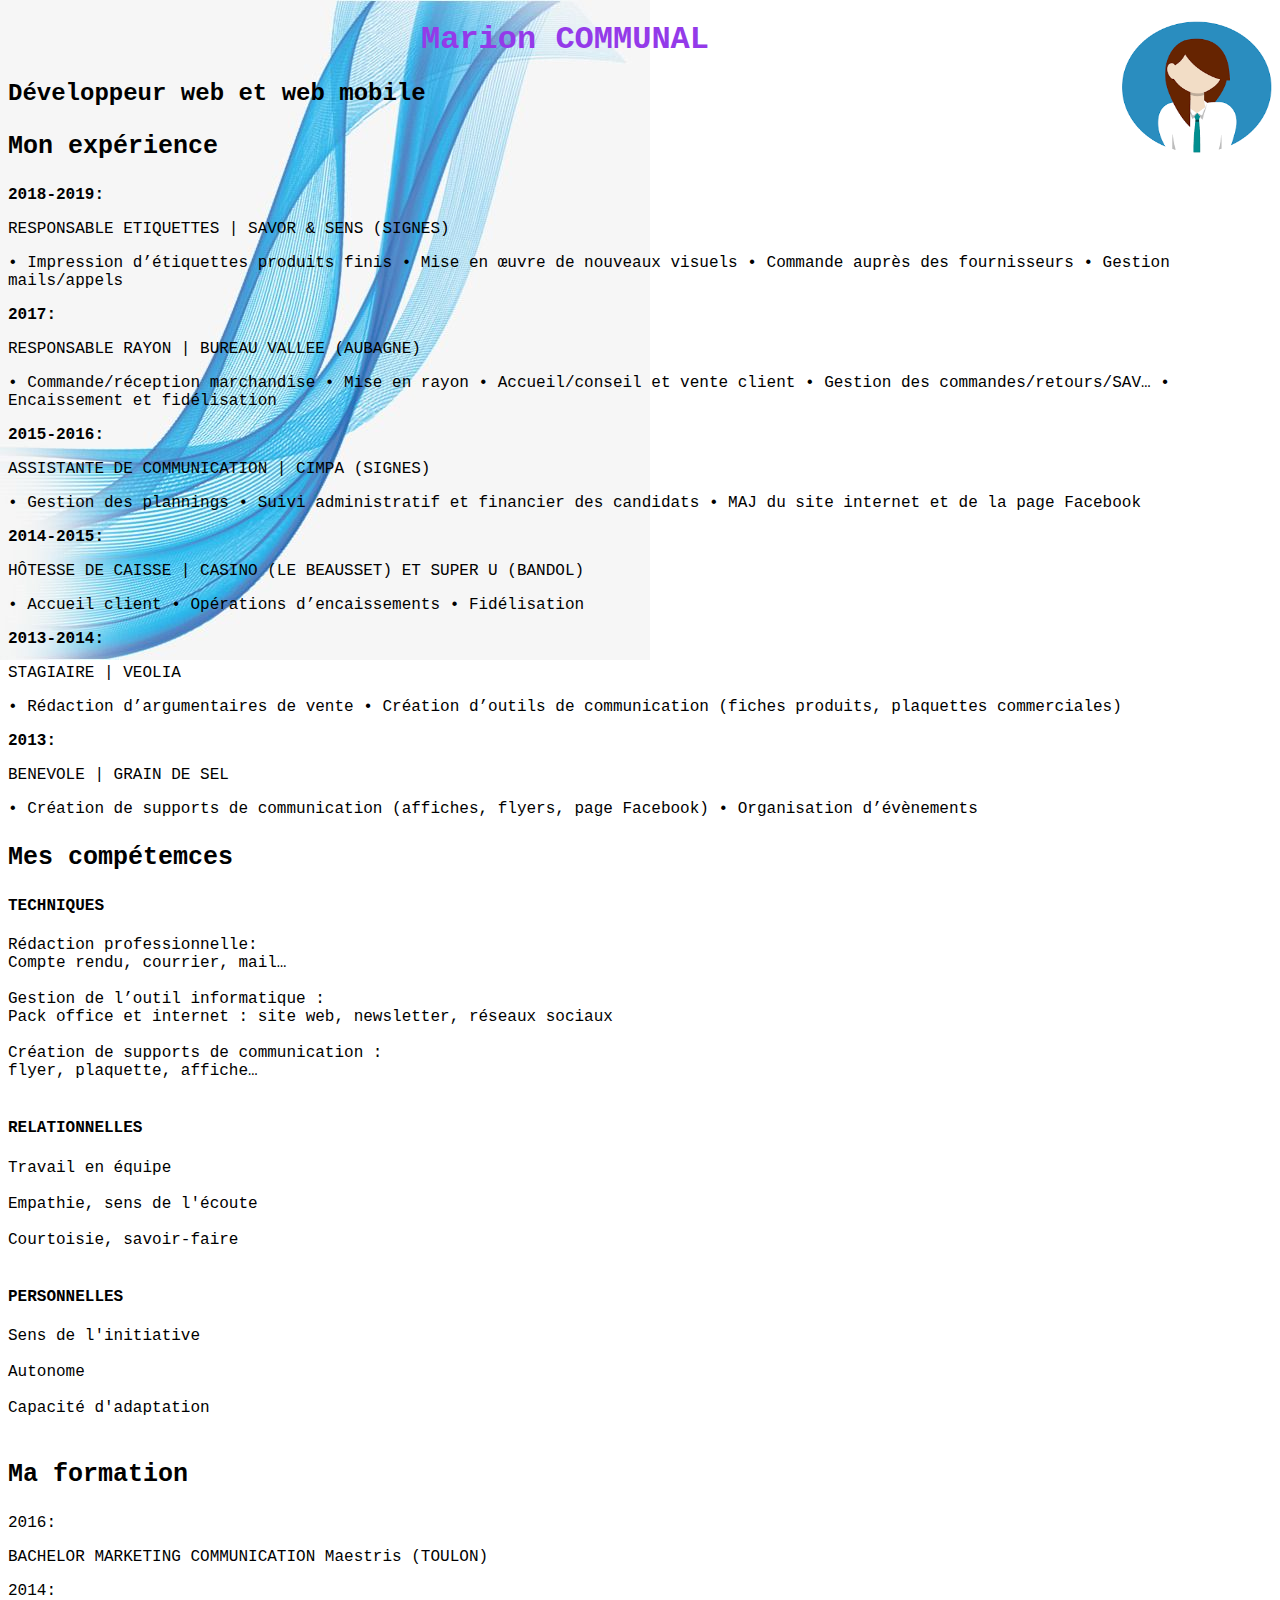
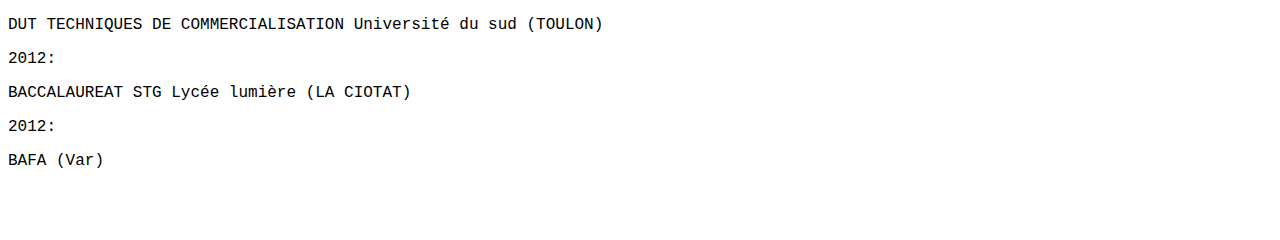
==== Index.html @ 7647b315 "-CV" ====
<!DOCTYPE html>
<html lang="fr">
<head>
    <link rel="stylesheet" href="Style.css">
    <meta charset="UTF-8">
    <meta name="viewport" content="width=device-width, initial-scale=1.0">
    <meta http-equiv="X-UA-Compatible" content="ie=edge">
    <title>CV Mlle Marion COMMUNAL</title>
</head>
<body>
<header>
<div><img id="logo" src="photo cv.png"></div>
    <h1>Marion COMMUNAL</h1>
    <h2>Développeur web et web mobile</h2>
</header>

<h3>Mon expérience</h3>
<li><span class="annee">2018-2019:</span></li>
<p> RESPONSABLE ETIQUETTES | SAVOR & SENS (SIGNES)</p>
<p> • Impression d’étiquettes produits finis
        • Mise en œuvre de nouveaux visuels
        • Commande auprès des fournisseurs
        • Gestion mails/appels</p>

<li><span class="annee">2017:</span></li>
<p>RESPONSABLE RAYON | BUREAU VALLEE (AUBAGNE)</p>
<p>• Commande/réception marchandise
        • Mise en rayon
        • Accueil/conseil et vente client
        • Gestion des commandes/retours/SAV…
        • Encaissement et fidélisation</p>
        

<li><span class="annee">2015-2016:</span></li>
<p>ASSISTANTE DE COMMUNICATION | CIMPA (SIGNES)</p>
<p>• Gestion des plannings
        • Suivi administratif et financier des candidats
        • MAJ du site internet et de la page Facebook</p>

<li><span class="annee">2014-2015:</span></li>
<p>HÔTESSE DE CAISSE | CASINO (LE BEAUSSET) ET SUPER U (BANDOL)</p>
<p>• Accueil client
        • Opérations d’encaissements
        • Fidélisation</p>      

<li><span class="annee">2013-2014:</span></li>
<p>STAGIAIRE | VEOLIA</p>
<p>• Rédaction d’argumentaires de vente
        • Création d’outils de communication
        (fiches produits, plaquettes commerciales)</p>     

<li><span class="annee">2013:</span></li>
<p>BENEVOLE | GRAIN DE SEL</p>
<p> • Création de supports de communication
        (affiches, flyers, page Facebook)
        • Organisation d’évènements</p>

<h3>Mes compétemces</h3>
<h4>TECHNIQUES</h4>
<li>Rédaction professionnelle: <br> Compte rendu, courrier, mail…</li> <br>
<li>Gestion de l’outil informatique : <br> Pack office et internet : site web, newsletter, réseaux sociaux</li> <br>
<li>Création de supports de communication : <br> flyer, plaquette, affiche…</li> <br>
<h4>RELATIONNELLES</h4>
<li>Travail en équipe </li> <br>
<li> Empathie, sens de l'écoute </li> <br>
<li>Courtoisie, savoir-faire </li> <br>      
<h4>PERSONNELLES</h4>
<li>Sens de l'initiative </li> <br>
<li> Autonome</li> <br>
<li>Capacité d'adaptation </li> <br>  

<h3>Ma formation</h3>
<li>2016:</li>
<p>BACHELOR MARKETING COMMUNICATION Maestris (TOULON)</p>
<li>2014:</li>
<p>DUT TECHNIQUES DE COMMERCIALISATION Université du sud (TOULON)</p>
<li>2012:</li>
<p>BACCALAUREAT STG Lycée lumière (LA CIOTAT)</p>
<li>2012:</li>
<p>BAFA (Var)</p>
</body>
</html>
---- Style.css ----
h1{
    text-align:center;color:rgb(148, 58, 233)
}
#logo
{
  float: right;
  width: 150px;
  height: 150px;
}
body{
    background-image: url("fond cv.jpg");
    background-repeat: no-repeat;
    min-height: 100%;
    min-width: 1024px;
    
}
body{
    font-family: 'Inconsolata', monospace;
}
.annee
{
font-weight:bold;
}
h3{
    font-size:25px
}
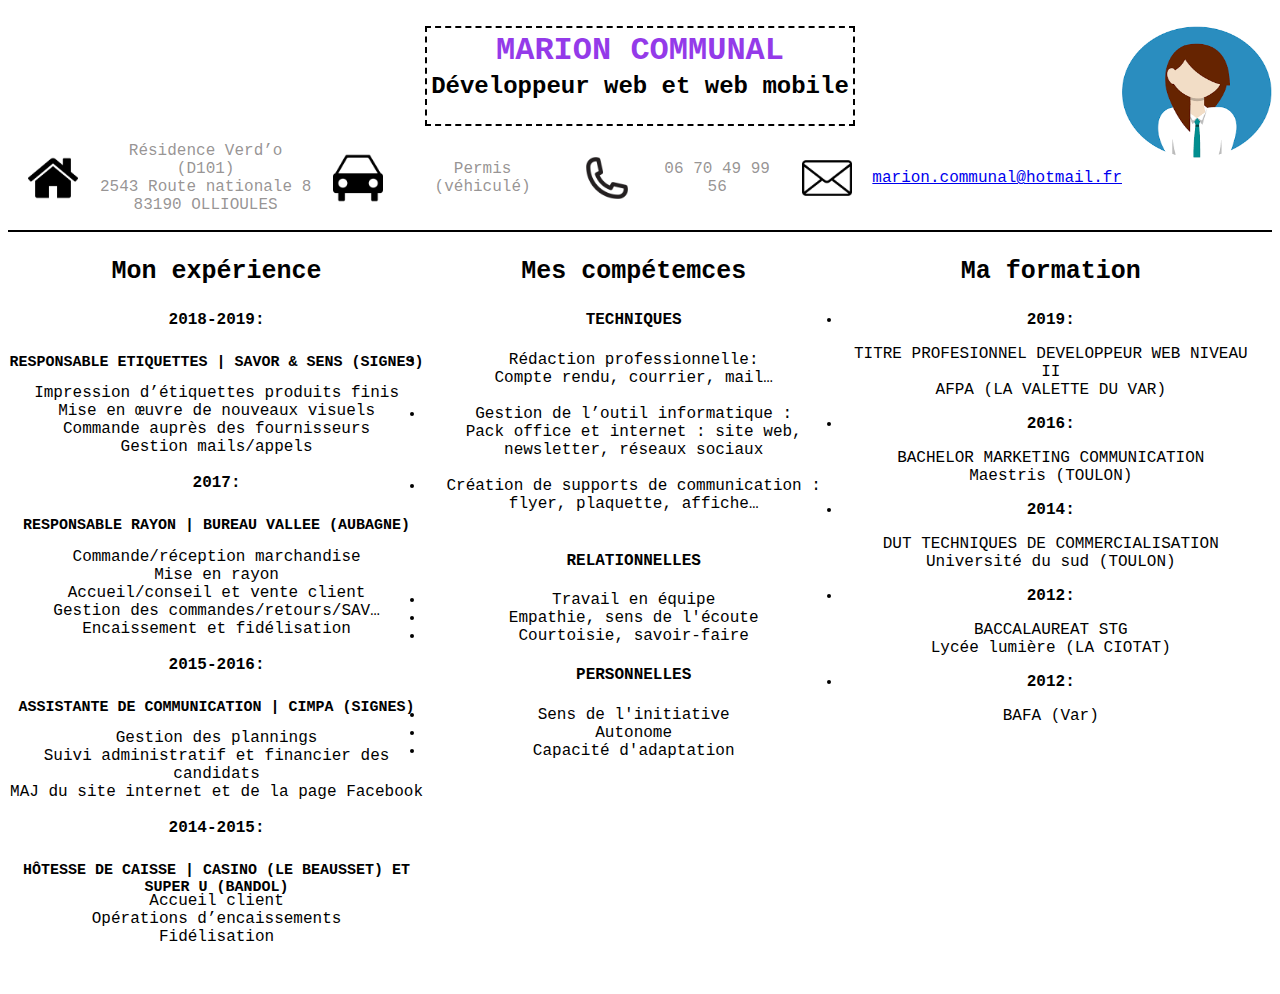
==== commit 4350b8bf: "MAJ CSS" ====
--- a/Index.html
+++ b/Index.html
@@ -9,74 +9,80 @@
 </head>
 <body>
 <header>
-<div><img id="logo" src="photo cv.png"></div>
-    <h1>Marion COMMUNAL</h1>
-    <h2>Développeur web et web mobile</h2>
+        <br>
+<div><img class="logo" src="photo cv.png"></div>
+  
+<div class="titre"><h1>MARION COMMUNAL</h1>
+    <h2>Développeur web et web mobile</h2></div>
+    <nav>
+ <div class=style><img class="maison" src="maison.png">
+<p>Résidence Verd’o (D101)<br>2543 Route nationale 8<br> 83190 OLLIOULES </p></div>
+<div class=style1><img class="car" src="car.png">
+<p>Permis (véhiculé)</p></div>
+<div class=style2><img class="phone" src="phone.png">
+<p>06 70 49 99 56</p></div>
+<div class=style3><img class="enveloppe" src="enveloppe.png">
+<a href="mailto:marion.communal@hotmail.fr">marion.communal@hotmail.fr</a></div>     
+    </nav>
 </header>
-
+<section class="colone1"> 
 <h3>Mon expérience</h3>
 <li><span class="annee">2018-2019:</span></li>
-<p> RESPONSABLE ETIQUETTES | SAVOR & SENS (SIGNES)</p>
-<p> • Impression d’étiquettes produits finis
-        • Mise en œuvre de nouveaux visuels
-        • Commande auprès des fournisseurs
-        • Gestion mails/appels</p>
+<h5> RESPONSABLE ETIQUETTES | SAVOR & SENS (SIGNES)</h5>
+<li>Impression d’étiquettes produits finis</li>
+<li>Mise en œuvre de nouveaux visuels</li>
+<li>Commande auprès des fournisseurs</li>
+<li>Gestion mails/appels</li><br>
 
 <li><span class="annee">2017:</span></li>
-<p>RESPONSABLE RAYON | BUREAU VALLEE (AUBAGNE)</p>
-<p>• Commande/réception marchandise
-        • Mise en rayon
-        • Accueil/conseil et vente client
-        • Gestion des commandes/retours/SAV…
-        • Encaissement et fidélisation</p>
-        
+<h5>RESPONSABLE RAYON | BUREAU VALLEE (AUBAGNE)</h5>
+<li>Commande/réception marchandise</li>
+<li>Mise en rayon</li>
+<li>Accueil/conseil et vente client</li>
+<li>Gestion des commandes/retours/SAV…</li>
+<li>Encaissement et fidélisation</li><br>
 
 <li><span class="annee">2015-2016:</span></li>
-<p>ASSISTANTE DE COMMUNICATION | CIMPA (SIGNES)</p>
-<p>• Gestion des plannings
-        • Suivi administratif et financier des candidats
-        • MAJ du site internet et de la page Facebook</p>
+<h5>ASSISTANTE DE COMMUNICATION | CIMPA (SIGNES)</h5>
+<li>Gestion des plannings</li>
+<li>Suivi administratif et financier des candidats</li>
+<li>MAJ du site internet et de la page Facebook</li><br>
 
 <li><span class="annee">2014-2015:</span></li>
-<p>HÔTESSE DE CAISSE | CASINO (LE BEAUSSET) ET SUPER U (BANDOL)</p>
-<p>• Accueil client
-        • Opérations d’encaissements
-        • Fidélisation</p>      
+<h5>HÔTESSE DE CAISSE | CASINO (LE BEAUSSET) ET SUPER U (BANDOL)</h5>
+<li>Accueil client</li>
+<li>Opérations d’encaissements</li>
+<li>Fidélisation</li><br>
+</section>
 
-<li><span class="annee">2013-2014:</span></li>
-<p>STAGIAIRE | VEOLIA</p>
-<p>• Rédaction d’argumentaires de vente
-        • Création d’outils de communication
-        (fiches produits, plaquettes commerciales)</p>     
-
-<li><span class="annee">2013:</span></li>
-<p>BENEVOLE | GRAIN DE SEL</p>
-<p> • Création de supports de communication
-        (affiches, flyers, page Facebook)
-        • Organisation d’évènements</p>
-
+<section class="colone2"> 
 <h3>Mes compétemces</h3>
 <h4>TECHNIQUES</h4>
 <li>Rédaction professionnelle: <br> Compte rendu, courrier, mail…</li> <br>
-<li>Gestion de l’outil informatique : <br> Pack office et internet : site web, newsletter, réseaux sociaux</li> <br>
+<li>Gestion de l’outil informatique : <br> Pack office et internet : site web,<br> newsletter, réseaux sociaux</li> <br>
 <li>Création de supports de communication : <br> flyer, plaquette, affiche…</li> <br>
 <h4>RELATIONNELLES</h4>
-<li>Travail en équipe </li> <br>
-<li> Empathie, sens de l'écoute </li> <br>
-<li>Courtoisie, savoir-faire </li> <br>      
+<li>Travail en équipe </li>
+<li> Empathie, sens de l'écoute </li> 
+<li>Courtoisie, savoir-faire </li>      
 <h4>PERSONNELLES</h4>
-<li>Sens de l'initiative </li> <br>
-<li> Autonome</li> <br>
-<li>Capacité d'adaptation </li> <br>  
+<li>Sens de l'initiative </li> 
+<li> Autonome</li> 
+<li>Capacité d'adaptation </li> 
+</section>
 
+<section class="colone3"> 
 <h3>Ma formation</h3>
-<li>2016:</li>
-<p>BACHELOR MARKETING COMMUNICATION Maestris (TOULON)</p>
-<li>2014:</li>
-<p>DUT TECHNIQUES DE COMMERCIALISATION Université du sud (TOULON)</p>
-<li>2012:</li>
-<p>BACCALAUREAT STG Lycée lumière (LA CIOTAT)</p>
-<li>2012:</li>
+<li><span class="annee">2019:</span></li>
+<p>TITRE PROFESIONNEL DEVELOPPEUR WEB NIVEAU II<br>AFPA (LA VALETTE DU VAR)</p>
+<li><span class="annee">2016:</span></li>
+<p>BACHELOR MARKETING COMMUNICATION<br>Maestris (TOULON)</p>
+<li><span class="annee">2014:</span></li>
+<p>DUT TECHNIQUES DE COMMERCIALISATION<br>Université du sud (TOULON)</p>
+<li><span class="annee">2012:</span></li>
+<p>BACCALAUREAT STG<br>Lycée lumière (LA CIOTAT)</p>
+<li><span class="annee">2012:</span></li>
 <p>BAFA (Var)</p>
+</section>
 </body>
 </html>--- a/Style.css
+++ b/Style.css
@@ -1,26 +1,133 @@
-h1{
-    text-align:center;color:rgb(148, 58, 233)
+header{
+    width: 100%;
+    text-align: center;
+    border-block-end: 2px solid;
 }
-#logo
+.logo
 {
   float: right;
   width: 150px;
   height: 150px;
 }
+.titre{
+    border: 2px dashed;
+    width: fit-content;
+    margin-left: auto;
+    margin-right: auto;
+    margin-top: 0px;
+padding: 4px;
+}
+nav{
+display: inline-block;
+display: flex;
+justify-content: space-around;
+align-items: center;
+color: rgba(124, 120, 120, 0.795);
+}
+#banniere_image
+{
+    margin-top: 15px;
+    height: 200px;
+    border-radius: 5px;
+    background: url('banniere.png') no-repeat;
+    position: relative;
+    box-shadow: 0px 4px 4px #1c1a19;
+    margin-bottom: 25px;
+}
+.style{
+    display: flex;
+    align-items: center;
+}
+.style1{
+    display: flex;
+    align-items: center;
+}
+.style2{
+    display: flex;
+    align-items: center;
+}
+.style3{
+    display: flex;
+    align-items: center;
+}
+.maison{
+    float: left;
+    width: 50px;
+  height: 50px;
+  padding:20px;
+  margin-top:  0px;
+}
+.car{
+    float: left;
+    width: 50px;
+  height: 50px;
+  padding:20px;
+  margin-top:  0px;
+}
+.phone{
+    float: left;
+    width: 50px;
+  height: 50px;
+  padding:20px;
+  margin-top:  0px;
+}
+.enveloppe{
+    float: left;
+    width: 50px;
+  height: 50px;
+  padding:20px;
+  margin-top:  0px;
+}
+h1{
+    text-align:center;color:rgb(148, 58, 233);
+    margin-top: 0px;
+    padding: 0px;
+    height: 20px;
+}
+
+h3{
+    font-size:25px;
+    text-align: center;
+    border: 3px;
+}
+h3:hover{
+    letter-spacing: 1ch;
+    text-decoration: underline;
+    color: rgb(197, 24, 91); 
+    transition: 2s;
+}
+h5{
+    font-size: 15px;
+    height: 5px;
+}
 body{
-    background-image: url("fond cv.jpg");
+    display: flex;
+    flex-wrap: wrap;
+    font-family: 'Inconsolata', monospace;
+    background-image: url("fond cv.jpg")
     background-repeat: no-repeat;
     min-height: 100%;
     min-width: 1024px;
-    
-}
-body{
-    font-family: 'Inconsolata', monospace;
 }
 .annee
 {
 font-weight:bold;
 }
-h3{
-    font-size:25px
+.colone1{
+    text-align: center;
+    width: 33%;
+    min-width: 200px;
+    height: 300px;
+}
+.colone2{
+    text-align: center;
+    width: 33%;
+    min-width: 200px;
+    height: 300px;
+}
+.colone3{
+    text-align: center;
+    width: 33%;
+    min-width: 200px;
+    height: 300px;
 }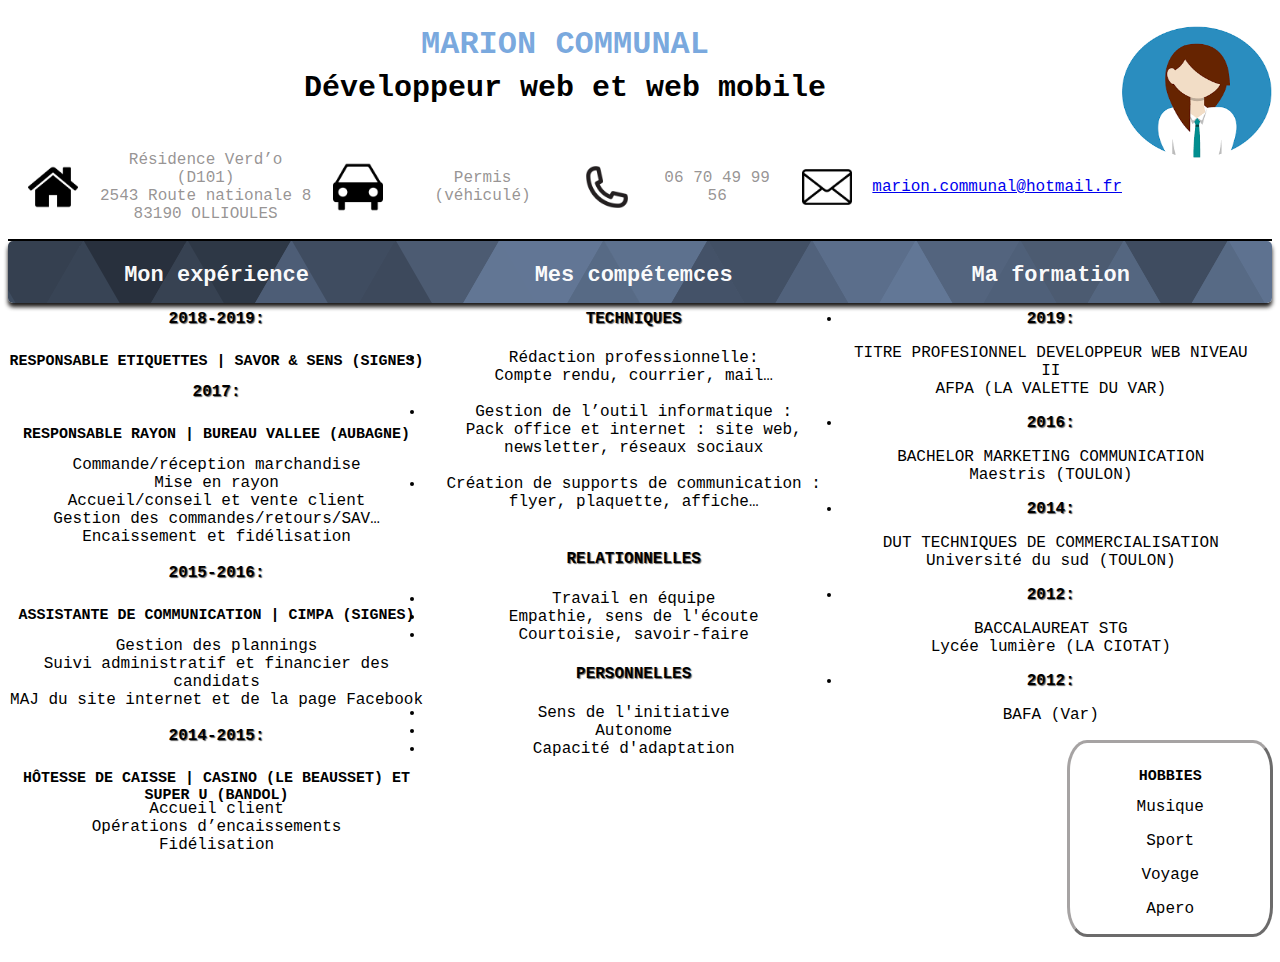
==== commit 5d6b9366: "Finition CV" ====
--- a/Index.html
+++ b/Index.html
@@ -11,9 +11,9 @@
 <header>
         <br>
 <div><img class="logo" src="photo cv.png"></div>
-  
-<div class="titre"><h1>MARION COMMUNAL</h1>
-    <h2>Développeur web et web mobile</h2></div>
+
+<div class="MC"><h1>MARION COMMUNAL</h1></div>
+    <div class="DEV"><h2>Développeur web et web mobile</h2></div>
     <nav>
  <div class=style><img class="maison" src="maison.png">
 <p>Résidence Verd’o (D101)<br>2543 Route nationale 8<br> 83190 OLLIOULES </p></div>
@@ -22,67 +22,122 @@
 <div class=style2><img class="phone" src="phone.png">
 <p>06 70 49 99 56</p></div>
 <div class=style3><img class="enveloppe" src="enveloppe.png">
-<a href="mailto:marion.communal@hotmail.fr">marion.communal@hotmail.fr</a></div>     
+<a href="mailto:marion.communal@hotmail.fr">marion.communal@hotmail.fr</a></div>
     </nav>
 </header>
-<section class="colone1"> 
-<h3>Mon expérience</h3>
-<li><span class="annee">2018-2019:</span></li>
-<h5> RESPONSABLE ETIQUETTES | SAVOR & SENS (SIGNES)</h5>
-<li>Impression d’étiquettes produits finis</li>
-<li>Mise en œuvre de nouveaux visuels</li>
-<li>Commande auprès des fournisseurs</li>
-<li>Gestion mails/appels</li><br>
+   <div id="banniere_image">
+<div class="tableau">
+    <section class="colone1">
+        <h3>Mon expérience</h3>
+        <li><span class="annee">2018-2019:</span></li>
 
-<li><span class="annee">2017:</span></li>
-<h5>RESPONSABLE RAYON | BUREAU VALLEE (AUBAGNE)</h5>
-<li>Commande/réception marchandise</li>
-<li>Mise en rayon</li>
-<li>Accueil/conseil et vente client</li>
-<li>Gestion des commandes/retours/SAV…</li>
-<li>Encaissement et fidélisation</li><br>
+        <!-- Version de base -->
+        <!-- <div class=derouler>
+           <h5> RESPONSABLE ETIQUETTES | SAVOR & SENS (SIGNES)</h5>
+        <li>Impression d’étiquettes produits finis</li>
+        <li>Mise en œuvre de nouveaux visuels</li>
+        <li>Commande auprès des fournisseurs</li>
+        <li>Gestion mails/appels</li>
+        </div> -->
 
-<li><span class="annee">2015-2016:</span></li>
-<h5>ASSISTANTE DE COMMUNICATION | CIMPA (SIGNES)</h5>
-<li>Gestion des plannings</li>
-<li>Suivi administratif et financier des candidats</li>
-<li>MAJ du site internet et de la page Facebook</li><br>
 
-<li><span class="annee">2014-2015:</span></li>
-<h5>HÔTESSE DE CAISSE | CASINO (LE BEAUSSET) ET SUPER U (BANDOL)</h5>
-<li>Accueil client</li>
-<li>Opérations d’encaissements</li>
-<li>Fidélisation</li><br>
-</section>
+        <!-- 2eme implémentation -->
+        <!-- .divendiv{
+            overflow: hidden;
+            height: 50px;
+            transition: height 2s;
+        }
 
-<section class="colone2"> 
-<h3>Mes compétemces</h3>
-<h4>TECHNIQUES</h4>
-<li>Rédaction professionnelle: <br> Compte rendu, courrier, mail…</li> <br>
-<li>Gestion de l’outil informatique : <br> Pack office et internet : site web,<br> newsletter, réseaux sociaux</li> <br>
-<li>Création de supports de communication : <br> flyer, plaquette, affiche…</li> <br>
-<h4>RELATIONNELLES</h4>
-<li>Travail en équipe </li>
-<li> Empathie, sens de l'écoute </li> 
-<li>Courtoisie, savoir-faire </li>      
-<h4>PERSONNELLES</h4>
-<li>Sens de l'initiative </li> 
-<li> Autonome</li> 
-<li>Capacité d'adaptation </li> 
-</section>
+        #someId:hover ~ #someDiv {
+            max-height: 150px;
+        }
 
-<section class="colone3"> 
-<h3>Ma formation</h3>
-<li><span class="annee">2019:</span></li>
-<p>TITRE PROFESIONNEL DEVELOPPEUR WEB NIVEAU II<br>AFPA (LA VALETTE DU VAR)</p>
-<li><span class="annee">2016:</span></li>
-<p>BACHELOR MARKETING COMMUNICATION<br>Maestris (TOULON)</p>
-<li><span class="annee">2014:</span></li>
-<p>DUT TECHNIQUES DE COMMERCIALISATION<br>Université du sud (TOULON)</p>
-<li><span class="annee">2012:</span></li>
-<p>BACCALAUREAT STG<br>Lycée lumière (LA CIOTAT)</p>
-<li><span class="annee">2012:</span></li>
-<p>BAFA (Var)</p>
-</section>
+        .derouler{
+            max-height: 0px;
+            overflow-y: hidden;
+        } -->
+        <!-- <div class="divendiv">
+            <h5 id="someId">RESPONSABLE ETIQUETTES | SAVOR & SENS (SIGNES)</h5>
+        </div>
+        <div id="someDiv" class="derouler">
+            <li>Impression d’étiquettes produits finis</li>
+            <li>Mise en œuvre de nouveaux visuels</li>
+            <li>Commande auprès des fournisseurs</li>
+            <li>Gestion mails/appels</li>
+        </div> -->
+
+        <!-- 3eme implémentation: ca va marcher on est confiants ! -->
+        <div class="divendehorsdediv">
+            <h5>RESPONSABLE ETIQUETTES | SAVOR & SENS (SIGNES)</h5>
+            <div class="derouler">
+                <li>Impression d’étiquettes produits finis</li>
+                <li>Mise en œuvre de nouveaux visuels</li>
+                <li>Commande auprès des fournisseurs</li>
+                <li>Gestion mails/appels</li>
+            </div>
+        </div>
+
+        <li><span class="annee">2017:</span></li>
+        <h5>RESPONSABLE RAYON | BUREAU VALLEE (AUBAGNE)</h5>
+        <li>Commande/réception marchandise</li>
+        <li>Mise en rayon</li>
+        <li>Accueil/conseil et vente client</li>
+        <li>Gestion des commandes/retours/SAV…</li>
+        <li>Encaissement et fidélisation</li><br>
+
+        <li><span class="annee">2015-2016:</span></li>
+        <h5>ASSISTANTE DE COMMUNICATION | CIMPA (SIGNES)</h5>
+        <li>Gestion des plannings</li>
+        <li>Suivi administratif et financier des candidats</li>
+        <li>MAJ du site internet et de la page Facebook</li><br>
+
+        <li><span class="annee">2014-2015:</span></li>
+        <h5>HÔTESSE DE CAISSE | CASINO (LE BEAUSSET) ET SUPER U (BANDOL)</h5>
+        <li>Accueil client</li>
+        <li>Opérations d’encaissements</li>
+        <li>Fidélisation</li><br>
+    </section>
+
+    <section class="colone2">
+        <h3>Mes compétemces</h3>
+        <h4>TECHNIQUES</h4>
+        <li>Rédaction professionnelle: <br> Compte rendu, courrier, mail…</li> <br>
+        <li>Gestion de l’outil informatique : <br> Pack office et internet : site web,<br> newsletter, réseaux sociaux</li> <br>
+        <li>Création de supports de communication : <br> flyer, plaquette, affiche…</li> <br>
+        <h4>RELATIONNELLES</h4>
+        <li>Travail en équipe </li>
+        <li> Empathie, sens de l'écoute </li>
+        <li>Courtoisie, savoir-faire </li>
+        <h4>PERSONNELLES</h4>
+        <li>Sens de l'initiative </li>
+        <li> Autonome</li>
+        <li>Capacité d'adaptation </li>
+    </section>
+
+    <section class="colone3">
+        <h3>Ma formation</h3>
+        <li><span class="annee">2019:</span></li>
+        <p>TITRE PROFESIONNEL DEVELOPPEUR WEB NIVEAU II<br>AFPA (LA VALETTE DU VAR)</p>
+        <li><span class="annee">2016:</span></li>
+        <p>BACHELOR MARKETING COMMUNICATION<br>Maestris (TOULON)</p>
+        <li><span class="annee">2014:</span></li>
+        <p>DUT TECHNIQUES DE COMMERCIALISATION<br>Université du sud (TOULON)</p>
+        <li><span class="annee">2012:</span></li>
+        <p>BACCALAUREAT STG<br>Lycée lumière (LA CIOTAT)</p>
+        <li><span class="annee">2012:</span></li>
+        <p>BAFA (Var)</p>
+        <div class="colone4">
+            <h5>HOBBIES</h5>
+            <p>Musique</p>
+            <p>Sport</p>
+            <p>Voyage</p>
+            <p>Apero</p>
+        </div>
+    </section>
+</div> <!--fin de tableau-->
+
+<footer>
+
+</footer>
 </body>
 </html>--- a/Style.css
+++ b/Style.css
@@ -2,6 +2,9 @@
     width: 100%;
     text-align: center;
     border-block-end: 2px solid;
+}
+body{
+font-family: 'Inconsolata', monospace;
 }
 .logo
 {
@@ -9,13 +12,10 @@
   width: 150px;
   height: 150px;
 }
-.titre{
-    border: 2px dashed;
-    width: fit-content;
-    margin-left: auto;
-    margin-right: auto;
-    margin-top: 0px;
-padding: 4px;
+.MC{}
+.DEV{
+    font-size: 20px;
+    margin-bottom: 30px;
 }
 nav{
 display: inline-block;
@@ -26,14 +26,26 @@
 }
 #banniere_image
 {
-    margin-top: 15px;
-    height: 200px;
+    margin-top: 0px;
+    height: 62px;
     border-radius: 5px;
     background: url('banniere.png') no-repeat;
     position: relative;
     box-shadow: 0px 4px 4px #1c1a19;
     margin-bottom: 25px;
 }
+.derouler{
+    height: auto;
+    max-height: 0px;
+    overflow-y: hidden;
+    transition: max-height 3s;
+}
+.divendehorsdediv:hover .derouler {
+    max-height: 800px;
+}
+
+
+
 .style{
     display: flex;
     align-items: center;
@@ -79,30 +91,35 @@
   margin-top:  0px;
 }
 h1{
-    text-align:center;color:rgb(148, 58, 233);
+    text-align:center;
+    color:rgba(53, 124, 206, 0.664);
     margin-top: 0px;
     padding: 0px;
     height: 20px;
 }
 
 h3{
-    font-size:25px;
+    font-size:22px;
+    color:rgba(255, 255, 255, 0.979);
     text-align: center;
     border: 3px;
 }
 h3:hover{
     letter-spacing: 1ch;
     text-decoration: underline;
-    color: rgb(197, 24, 91); 
+    color: rgba(207, 23, 115, 0.822); 
     transition: 2s;
+}
+h4{
+    text-shadow: 1px 1px 1px rgb(97, 97, 97);   
 }
 h5{
     font-size: 15px;
     height: 5px;
 }
-body{
+.tableau{
     display: flex;
-    flex-wrap: wrap;
+    flex-wrap: nowrap;
     font-family: 'Inconsolata', monospace;
     background-image: url("fond cv.jpg")
     background-repeat: no-repeat;
@@ -112,6 +129,7 @@
 .annee
 {
 font-weight:bold;
+text-shadow: 1px 1px 1px rgb(97, 97, 97);
 }
 .colone1{
     text-align: center;
@@ -130,4 +148,13 @@
     width: 33%;
     min-width: 200px;
     height: 300px;
+}
+
+.colone4{
+text-align: center;
+border:3px outset rgba(126, 121, 121, 0.685);
+border-radius: 20px/30px;
+margin-right: 20px;
+margin-left: 225px;
+width: 200px;
 }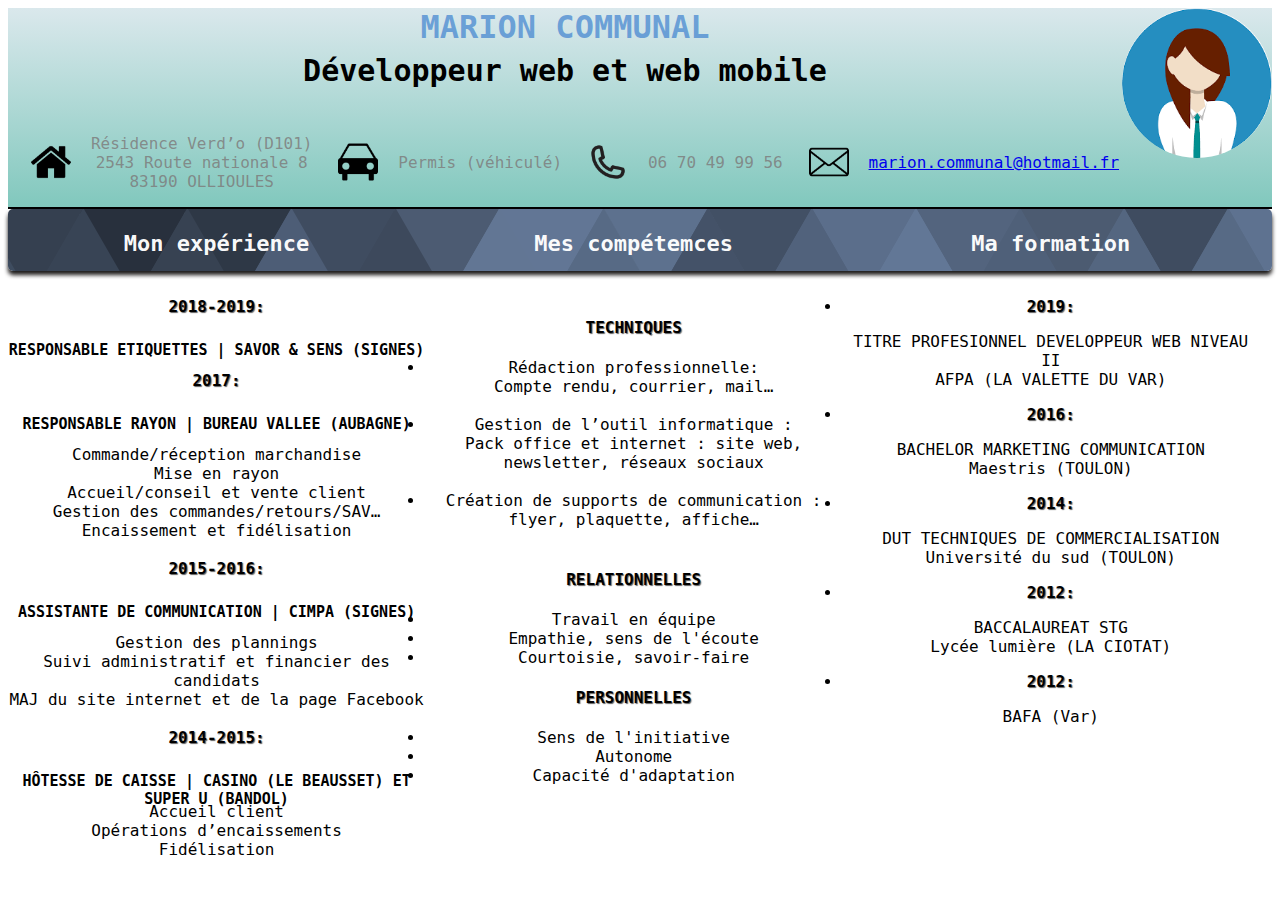
==== commit 3c181573: "CV media queries" ====
--- a/Index.html
+++ b/Index.html
@@ -1,143 +1,116 @@
 <!DOCTYPE html>
 <html lang="fr">
+
 <head>
     <link rel="stylesheet" href="Style.css">
+    <link rel="stylesheet" href="screen">
     <meta charset="UTF-8">
     <meta name="viewport" content="width=device-width, initial-scale=1.0">
     <meta http-equiv="X-UA-Compatible" content="ie=edge">
     <title>CV Mlle Marion COMMUNAL</title>
 </head>
+
 <body>
-<header>
-        <br>
-<div><img class="logo" src="photo cv.png"></div>
+    <header>
+        
+        <div><img id="logo" src="cv.png"></div>
 
-<div class="MC"><h1>MARION COMMUNAL</h1></div>
-    <div class="DEV"><h2>Développeur web et web mobile</h2></div>
-    <nav>
- <div class=style><img class="maison" src="maison.png">
-<p>Résidence Verd’o (D101)<br>2543 Route nationale 8<br> 83190 OLLIOULES </p></div>
-<div class=style1><img class="car" src="car.png">
-<p>Permis (véhiculé)</p></div>
-<div class=style2><img class="phone" src="phone.png">
-<p>06 70 49 99 56</p></div>
-<div class=style3><img class="enveloppe" src="enveloppe.png">
-<a href="mailto:marion.communal@hotmail.fr">marion.communal@hotmail.fr</a></div>
-    </nav>
-</header>
-   <div id="banniere_image">
-<div class="tableau">
-    <section class="colone1">
-        <h3>Mon expérience</h3>
-        <li><span class="annee">2018-2019:</span></li>
+        <div class="MC">
+            <h1>MARION COMMUNAL</h1>
+        </div>
+        <div class="DEV">
+            <h2>Développeur web et web mobile</h2>
+        </div>
+        <nav>
+            <div class=style><img class="maison" src="maison.png">
+                <p>Résidence Verd’o (D101)<br>2543 Route nationale 8<br> 83190 OLLIOULES </p>
+            </div>
+            <div class=style1><img class="car" src="car.png">
+                <p>Permis (véhiculé)</p>
+            </div>
+            <div class=style2><img class="phone" src="phone.png">
+                <p>06 70 49 99 56</p>
+            </div>
+            <div class=style3><img class="enveloppe" src="enveloppe.png">
+                <a href="mailto:marion.communal@hotmail.fr">marion.communal@hotmail.fr</a></div>
+        </nav>
+    </header>
+    <div id="banniere_image">
+        <div class="tableau">
+            <section class="colone1">
+                <h3>Mon expérience</h3>
+                <br>
+                <li><span class="annee">2018-2019:</span></li>
 
-        <!-- Version de base -->
-        <!-- <div class=derouler>
-           <h5> RESPONSABLE ETIQUETTES | SAVOR & SENS (SIGNES)</h5>
-        <li>Impression d’étiquettes produits finis</li>
-        <li>Mise en œuvre de nouveaux visuels</li>
-        <li>Commande auprès des fournisseurs</li>
-        <li>Gestion mails/appels</li>
-        </div> -->
+                <div class="divendehorsdediv">
+                    <h5>RESPONSABLE ETIQUETTES | SAVOR & SENS (SIGNES)</h5>
+                    <div class="derouler">
+                        <li>Impression d’étiquettes produits finis</li>
+                        <li>Mise en œuvre de nouveaux visuels</li>
+                        <li>Commande auprès des fournisseurs</li>
+                        <li>Gestion mails/appels</li>
+                    </div>
+                </div>
 
+                <li><span class="annee">2017:</span></li>
+                <h5>RESPONSABLE RAYON | BUREAU VALLEE (AUBAGNE)</h5>
+                <li>Commande/réception marchandise</li>
+                <li>Mise en rayon</li>
+                <li>Accueil/conseil et vente client</li>
+                <li>Gestion des commandes/retours/SAV…</li>
+                <li>Encaissement et fidélisation</li><br>
 
-        <!-- 2eme implémentation -->
-        <!-- .divendiv{
-            overflow: hidden;
-            height: 50px;
-            transition: height 2s;
-        }
+                <li><span class="annee">2015-2016:</span></li>
+                <h5>ASSISTANTE DE COMMUNICATION | CIMPA (SIGNES)</h5>
+                <li>Gestion des plannings</li>
+                <li>Suivi administratif et financier des candidats</li>
+                <li>MAJ du site internet et de la page Facebook</li><br>
 
-        #someId:hover ~ #someDiv {
-            max-height: 150px;
-        }
+                <li><span class="annee">2014-2015:</span></li>
+                <h5>HÔTESSE DE CAISSE | CASINO (LE BEAUSSET) ET SUPER U (BANDOL)</h5>
+                <li>Accueil client</li>
+                <li>Opérations d’encaissements</li>
+                <li>Fidélisation</li><br>
+            </section>
 
-        .derouler{
-            max-height: 0px;
-            overflow-y: hidden;
-        } -->
-        <!-- <div class="divendiv">
-            <h5 id="someId">RESPONSABLE ETIQUETTES | SAVOR & SENS (SIGNES)</h5>
+            <section class="colone2">
+                <h3>Mes compétemces</h3>
+                <br>
+                <h4>TECHNIQUES</h4>
+                <li>Rédaction professionnelle: <br> Compte rendu, courrier, mail…</li> <br>
+                <li>Gestion de l’outil informatique : <br> Pack office et internet : site web,<br> newsletter, réseaux
+                    sociaux</li> <br>
+                <li>Création de supports de communication : <br> flyer, plaquette, affiche…</li> <br>
+                <h4>RELATIONNELLES</h4>
+                <li>Travail en équipe </li>
+                <li> Empathie, sens de l'écoute </li>
+                <li>Courtoisie, savoir-faire </li>
+                <h4>PERSONNELLES</h4>
+                <li>Sens de l'initiative </li>
+                <li> Autonome</li>
+                <li>Capacité d'adaptation </li>
+            </section>
+
+            <section class="colone3">
+                <h3>Ma formation</h3>
+                <br>
+                <li><span class="annee">2019:</span></li>
+                <p>TITRE PROFESIONNEL DEVELOPPEUR WEB NIVEAU II<br>AFPA (LA VALETTE DU VAR)</p>
+                <li><span class="annee">2016:</span></li>
+                <p>BACHELOR MARKETING COMMUNICATION<br>Maestris (TOULON)</p>
+                <li><span class="annee">2014:</span></li>
+                <p>DUT TECHNIQUES DE COMMERCIALISATION<br>Université du sud (TOULON)</p>
+                <li><span class="annee">2012:</span></li>
+                <p>BACCALAUREAT STG<br>Lycée lumière (LA CIOTAT)</p>
+                <li><span class="annee">2012:</span></li>
+                <p>BAFA (Var)</p>
+            </section>
         </div>
-        <div id="someDiv" class="derouler">
-            <li>Impression d’étiquettes produits finis</li>
-            <li>Mise en œuvre de nouveaux visuels</li>
-            <li>Commande auprès des fournisseurs</li>
-            <li>Gestion mails/appels</li>
-        </div> -->
+        <!--fin de tableau-->
 
-        <!-- 3eme implémentation: ca va marcher on est confiants ! -->
-        <div class="divendehorsdediv">
-            <h5>RESPONSABLE ETIQUETTES | SAVOR & SENS (SIGNES)</h5>
-            <div class="derouler">
-                <li>Impression d’étiquettes produits finis</li>
-                <li>Mise en œuvre de nouveaux visuels</li>
-                <li>Commande auprès des fournisseurs</li>
-                <li>Gestion mails/appels</li>
-            </div>
-        </div>
+        <footer>
 
-        <li><span class="annee">2017:</span></li>
-        <h5>RESPONSABLE RAYON | BUREAU VALLEE (AUBAGNE)</h5>
-        <li>Commande/réception marchandise</li>
-        <li>Mise en rayon</li>
-        <li>Accueil/conseil et vente client</li>
-        <li>Gestion des commandes/retours/SAV…</li>
-        <li>Encaissement et fidélisation</li><br>
+        </footer>
+</body>
 
-        <li><span class="annee">2015-2016:</span></li>
-        <h5>ASSISTANTE DE COMMUNICATION | CIMPA (SIGNES)</h5>
-        <li>Gestion des plannings</li>
-        <li>Suivi administratif et financier des candidats</li>
-        <li>MAJ du site internet et de la page Facebook</li><br>
-
-        <li><span class="annee">2014-2015:</span></li>
-        <h5>HÔTESSE DE CAISSE | CASINO (LE BEAUSSET) ET SUPER U (BANDOL)</h5>
-        <li>Accueil client</li>
-        <li>Opérations d’encaissements</li>
-        <li>Fidélisation</li><br>
-    </section>
-
-    <section class="colone2">
-        <h3>Mes compétemces</h3>
-        <h4>TECHNIQUES</h4>
-        <li>Rédaction professionnelle: <br> Compte rendu, courrier, mail…</li> <br>
-        <li>Gestion de l’outil informatique : <br> Pack office et internet : site web,<br> newsletter, réseaux sociaux</li> <br>
-        <li>Création de supports de communication : <br> flyer, plaquette, affiche…</li> <br>
-        <h4>RELATIONNELLES</h4>
-        <li>Travail en équipe </li>
-        <li> Empathie, sens de l'écoute </li>
-        <li>Courtoisie, savoir-faire </li>
-        <h4>PERSONNELLES</h4>
-        <li>Sens de l'initiative </li>
-        <li> Autonome</li>
-        <li>Capacité d'adaptation </li>
-    </section>
-
-    <section class="colone3">
-        <h3>Ma formation</h3>
-        <li><span class="annee">2019:</span></li>
-        <p>TITRE PROFESIONNEL DEVELOPPEUR WEB NIVEAU II<br>AFPA (LA VALETTE DU VAR)</p>
-        <li><span class="annee">2016:</span></li>
-        <p>BACHELOR MARKETING COMMUNICATION<br>Maestris (TOULON)</p>
-        <li><span class="annee">2014:</span></li>
-        <p>DUT TECHNIQUES DE COMMERCIALISATION<br>Université du sud (TOULON)</p>
-        <li><span class="annee">2012:</span></li>
-        <p>BACCALAUREAT STG<br>Lycée lumière (LA CIOTAT)</p>
-        <li><span class="annee">2012:</span></li>
-        <p>BAFA (Var)</p>
-        <div class="colone4">
-            <h5>HOBBIES</h5>
-            <p>Musique</p>
-            <p>Sport</p>
-            <p>Voyage</p>
-            <p>Apero</p>
-        </div>
-    </section>
-</div> <!--fin de tableau-->
-
-<footer>
-
-</footer>
-</body>
 </html>--- a/Style.css
+++ b/Style.css
@@ -1,18 +1,36 @@
+@media all and (max-width: 1024px)
+{
+    nav
+    {
+        width: auto;
+        text-align: left;
+        flex-direction: column;
+    }    
+    nav a:hover
+    {
+        border-bottom: 0;
+    }
+    #logo
+    {
+        display: none;
+    }
+}
 header{
     width: 100%;
     text-align: center;
     border-block-end: 2px solid;
+    background: linear-gradient(#dae8ec,#81c8bd);
 }
 body{
 font-family: 'Inconsolata', monospace;
 }
-.logo
+#logo
 {
   float: right;
   width: 150px;
   height: 150px;
+  border-radius: 60%;
 }
-.MC{}
 .DEV{
     font-size: 20px;
     margin-bottom: 30px;
@@ -44,8 +62,6 @@
     max-height: 800px;
 }
 
-
-
 .style{
     display: flex;
     align-items: center;
@@ -64,29 +80,29 @@
 }
 .maison{
     float: left;
-    width: 50px;
-  height: 50px;
+    width: 40px;
+  height: 40px;
   padding:20px;
   margin-top:  0px;
 }
 .car{
     float: left;
-    width: 50px;
-  height: 50px;
+    width: 40px;
+  height: 40px;
   padding:20px;
   margin-top:  0px;
 }
 .phone{
     float: left;
-    width: 50px;
-  height: 50px;
+    width: 40px;
+  height: 40px;
   padding:20px;
   margin-top:  0px;
 }
 .enveloppe{
     float: left;
-    width: 50px;
-  height: 50px;
+    width: 40px;
+  height: 40px;
   padding:20px;
   margin-top:  0px;
 }
